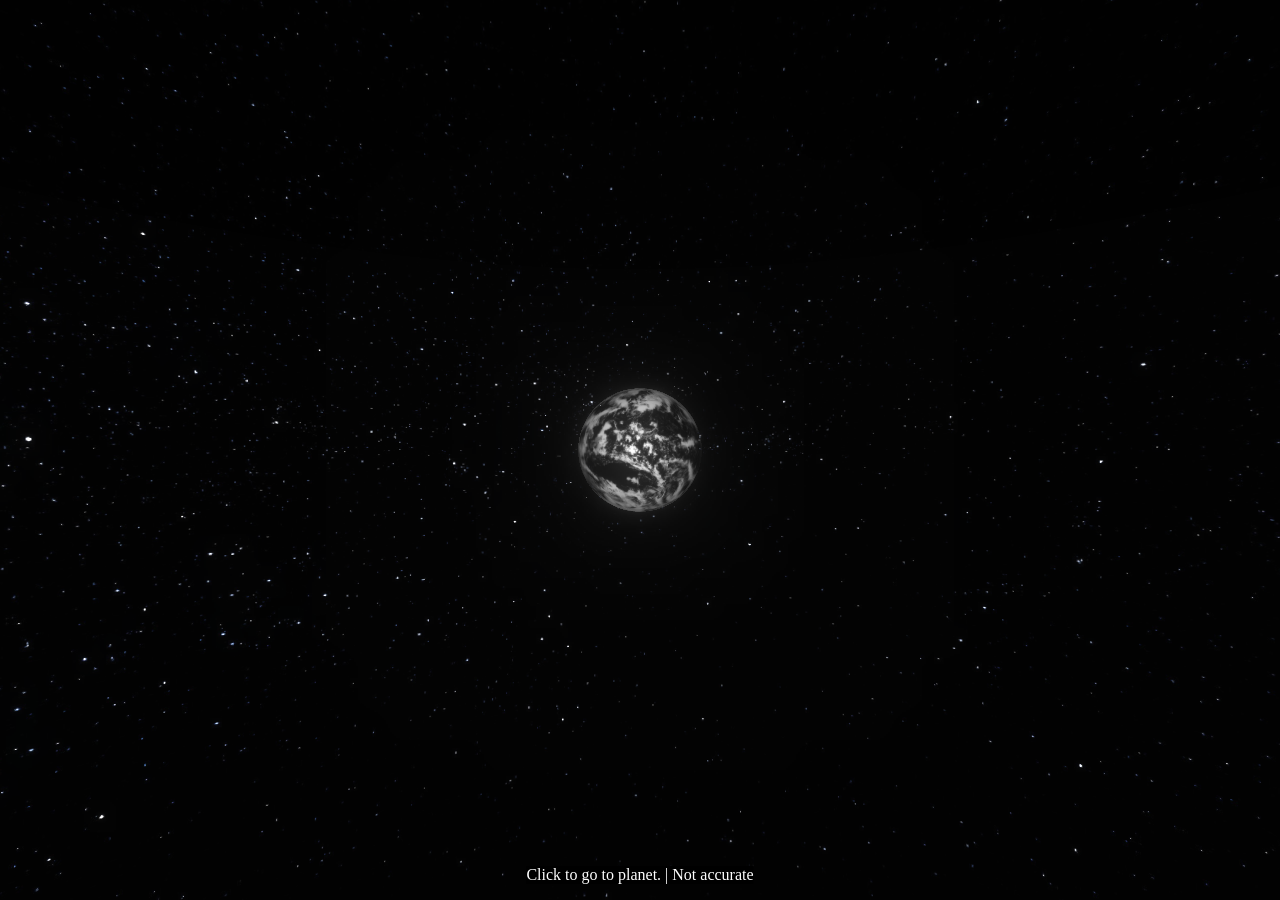
==== index.html @ 22c7ed23 "First push" ====
<!DOCTYPE html>
<html lang="en">
  <head>
    <meta charset="UTF-8" />
    <link rel="icon" type="image/svg+xml" href="./favicon.ico" />
    <meta name="viewport" content="width=device-width, initial-scale=1.0" />
     
    <title>gLando23's Website Final</title>
    <script type="module" crossorigin src="./assets/index.83b5b705.js"></script>
    <link rel="stylesheet" href="./assets/index.6a708a1a.css">
  </head>
  <body>
    <canvas id="app"></canvas>
    <p id="bottom">Click to go to planet. | Not accurate</p>
    
  </body>
</html>
---- assets/index.6a708a1a.css ----
#app{top:0;left:0;position:fixed}#bottom{color:#fff;background-color:#000;bottom:0;left:50%;transform:translate(-50%);position:fixed;z-index:999}
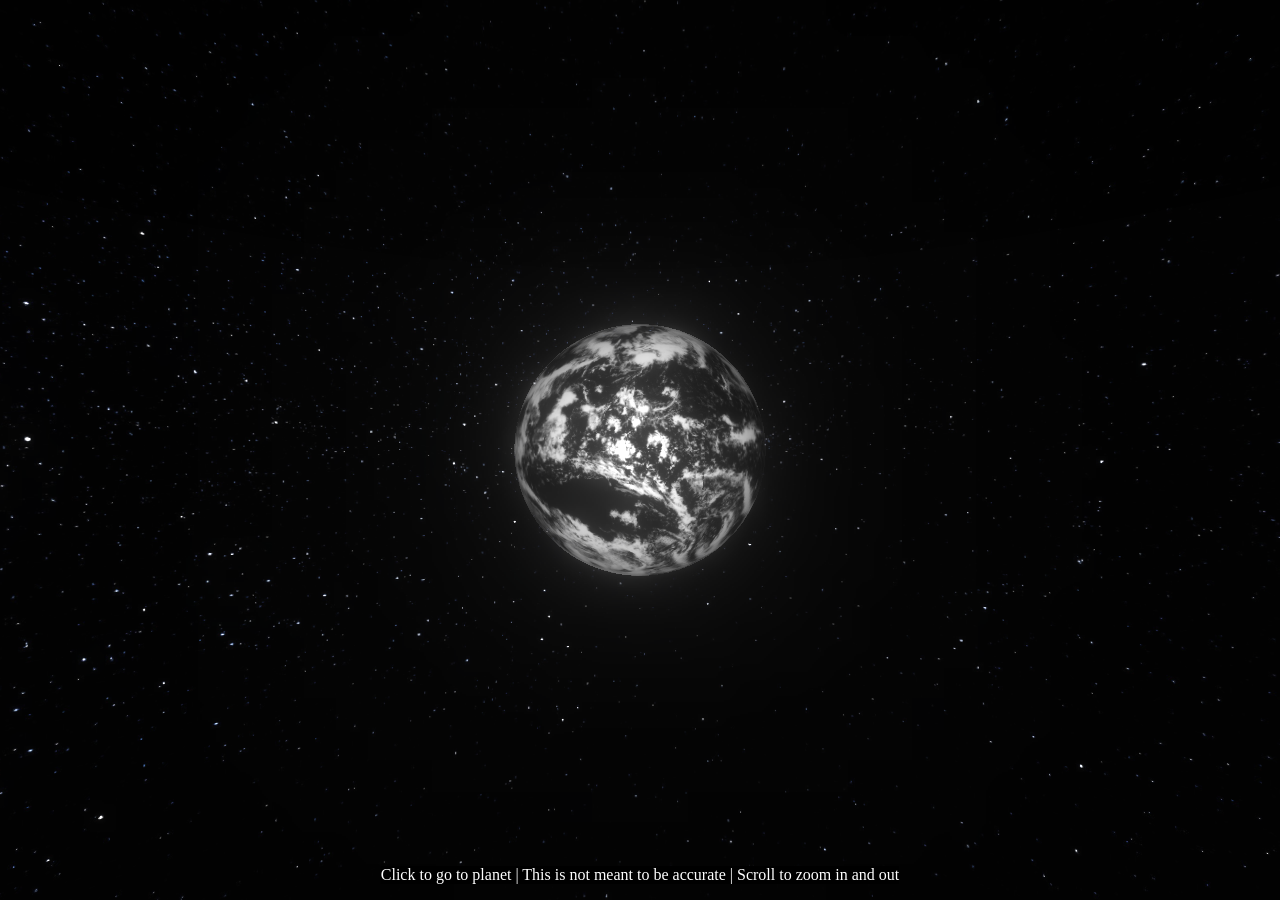
==== commit 3a2f49a7: "Renamed website, built for github pages, removed old files." ====
--- a/index.html
+++ b/index.html
@@ -5,13 +5,13 @@
     <link rel="icon" type="image/svg+xml" href="./favicon.ico" />
     <meta name="viewport" content="width=device-width, initial-scale=1.0" />
      
-    <title>gLando23's Website Final</title>
-    <script type="module" crossorigin src="./assets/index.83b5b705.js"></script>
+    <title>Solar System Website</title>
+    <script type="module" crossorigin src="./assets/index.1f970c6f.js"></script>
     <link rel="stylesheet" href="./assets/index.6a708a1a.css">
   </head>
   <body>
     <canvas id="app"></canvas>
-    <p id="bottom">Click to go to planet. | Not accurate</p>
+    <p id="bottom">Click to go to planet | This is not meant to be accurate | Scroll to zoom in and out</p>
     
   </body>
 </html>
